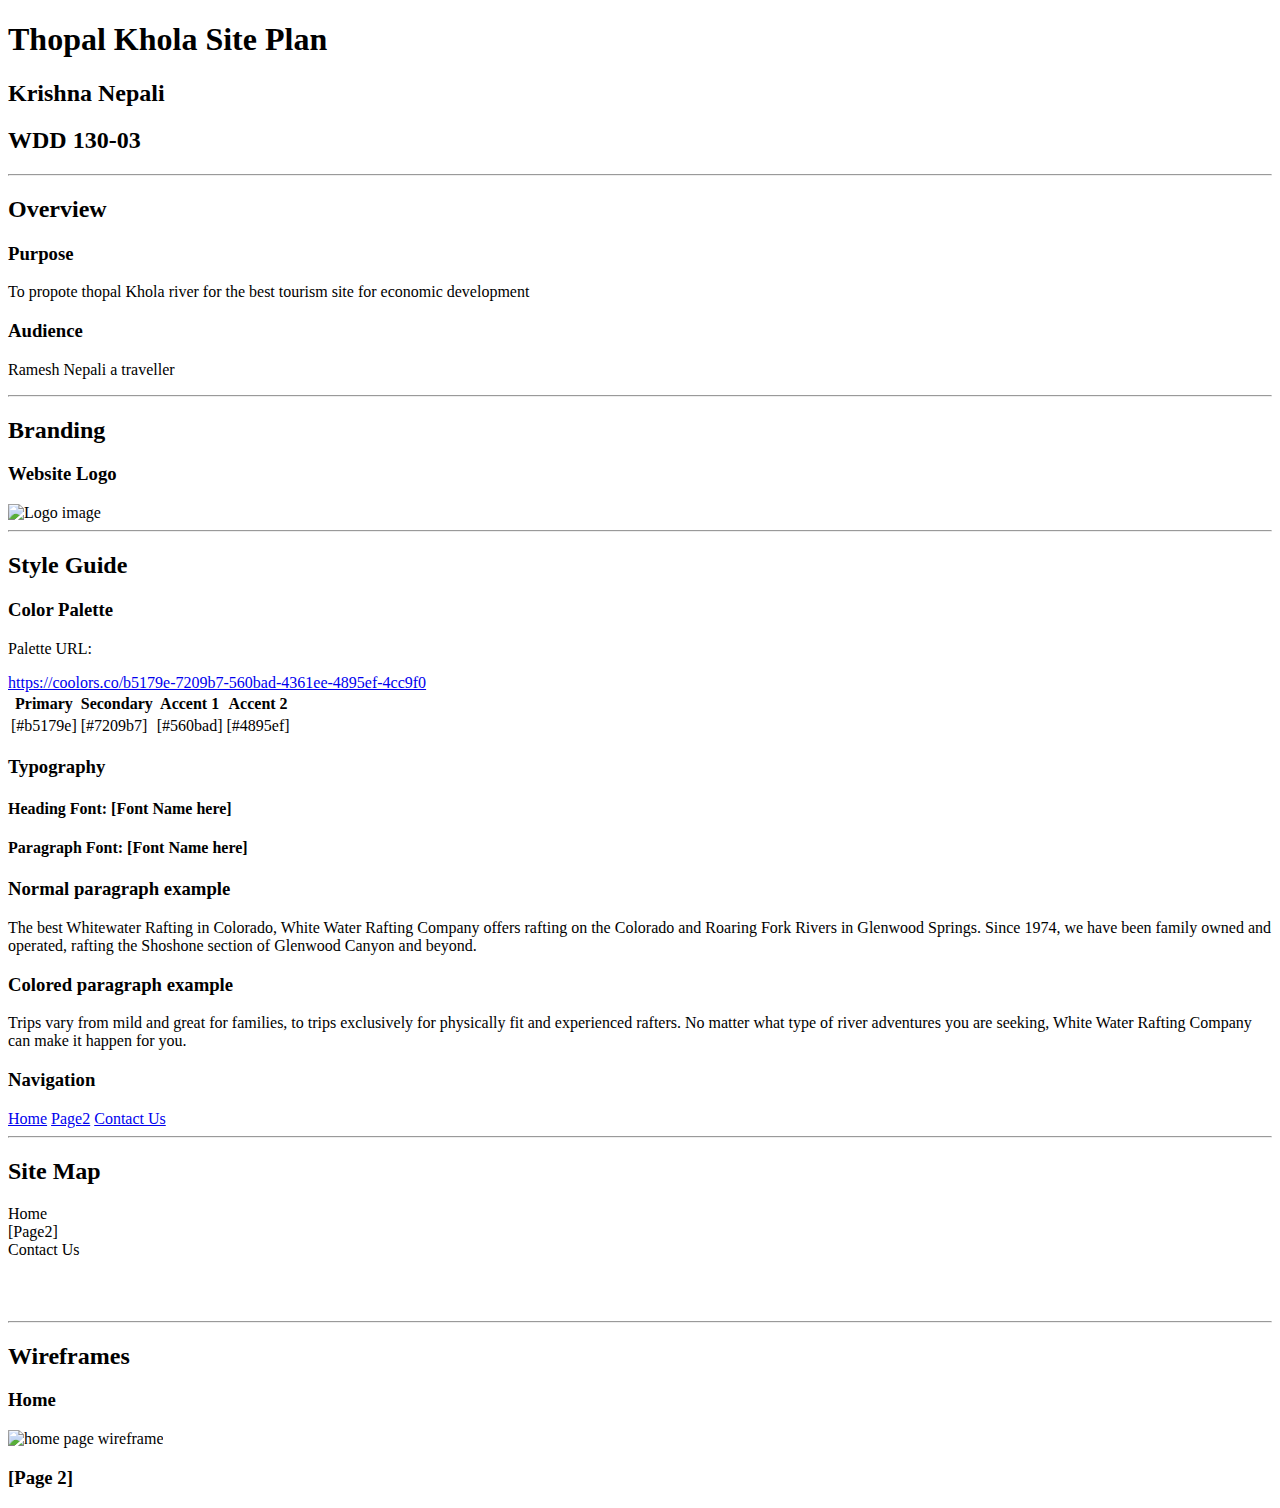
==== wwr/site_plan_rafting.html @ 050ac803 "first commit" ====
<!DOCTYPE html>
<html lang="en-us">

<head>
  <meta charset="utf-8" />
  <title>Site Plan</title>
  <link type="text/css" rel="stylesheet" href="F:\1A#07weekimagecode.py\BYU_IDAHO.py\Web_Fundamental_(WDD130)\week2\Wdd130\wwr\styles\site_plan_rafting.css" />
</head>

<body>
  <header>
    <h1>Thopal Khola Site Plan</h1>
    <h2>Krishna Nepali</h2>
    <h2>WDD 130-03</h2>
    <!-- In the header above, add the name of your site, your name and class number. For example if you are in section 3 you would put WDD 130-03 -->
  </header>
  <main>
    <!-- ------------------------Steps 2-5------------------------------ -->
    <hr />
    <h2>Overview</h2>
    <h3>Purpose</h3>
    <p>To propote thopal Khola river for the best tourism site for economic development</p>
    <!-- change this -->

    <h3>Audience</h3>
    <p>Ramesh Nepali a traveller</p>
    <!-- change this -->

    <hr />
    <h2>Branding</h2>
    <h3>Website Logo</h3>
    <!-- Replace this with some sort of logo for your site.  A logo can be as simple as the name of your site in a nice font :) -->
    <img src="https://F:\1A#07weekimagecode.py\BYU_IDAHO.py\Web_Fundamental_(WDD130)\week2\Wdd130\wwr\images\sunshine_thopalkola_rafting.png" alt="Logo image" />
    <hr />
    <h2>Style Guide</h2>

    <!-- ------------------------Steps 6-9------------------------------ -->

    <h3>Color Palette</h3>
    <!--  The colors you choose for a website are one of the most important decisions you will make. Follow the instructions on the activity in Canvas then return and replace the color codes below with the hex color codes (the 6 digit numbers that show at the bottom of each color) for the colors you have chosen below.  You should have at least 2 colors but do not have to fill in all 4 if you do not need them.  -->

    <!-- Copy and paste the URL to your finished palette below. Replace the href value that is there with yours. Make sure to paste it into both the href value and the content text of the <a> tag -->
    <p>Palette URL:</p>
    <a href=https://coolors.co/b5179e-7209b7-560bad-4361ee-4895ef-4cc9f0
      target="_blank">https://coolors.co/b5179e-7209b7-560bad-4361ee-4895ef-4cc9f0</a>

    <table class="colors">
      <tr>
        <th>Primary</th>
        <th>Secondary</th>
        <th>Accent 1</th>
        <th>Accent 2</th>
      </tr>
      <!-- Replace the numbers in the boxes below with your hex color codes. Then switch to the site-plan.css file and change your colors there as well. -->
      <tr>
        <td class="primary">[#b5179e]</td>
        <td class="secondary">[#7209b7]</td>
        <td class="accent1">[#560bad]</td>
        <td class="accent2">[#4895ef]</td>
      </tr>
    </table>

    <!-- ------------------------Steps 10-12------------------------------ -->

    <h3>Typography</h3>
    <!-- Choose a font for your paragraphs (body copy) and headlines. What font(s) have you chosen? Think also about which of your colors above you might use for background and font colors. -->

    <h4>
      Heading Font: [Font Name here]
      <!-- change this -->
    </h4>
    <h4>
      Paragraph Font: [Font Name here]
      <!-- change this -->
    </h4>
    <h3>Normal paragraph example</h3>
    <p>
      The best Whitewater Rafting in Colorado, White Water Rafting Company
      offers rafting on the Colorado and Roaring Fork Rivers in Glenwood
      Springs. Since 1974, we have been family owned and operated, rafting the
      Shoshone section of Glenwood Canyon and beyond.
    </p>
    <h3>Colored paragraph example</h3>
    <p class="colored">
      Trips vary from mild and great for families, to trips exclusively for
      physically fit and experienced rafters. No matter what type of river
      adventures you are seeking, White Water Rafting Company can make it
      happen for you.
    </p>

    <!-- ------------------------Step 13------------------------------ -->

    <h3>Navigation</h3>
    <!-- Think about how you want your navigation bar to look. In the site-plan.css file change the colors to your colors to get the look you desire. -->
    <nav>
      <a href="#">Home</a>
      <a href="#">Page2</a>
      <a href="#">Contact Us</a>
    </nav>
    <hr />
    <h2>Site Map</h2>
    <div class="sitemap">
      <div class="sm-home">Home</div>
      <div class="sm-page2">
        [Page2]
        <!-- this page will have a name later -->
      </div>
      <div class="sm-page3">Contact Us</div>

      <div class="top">&nbsp;</div>
      <div class="left">&nbsp;</div>
      <div class="right">&nbsp;</div>
    </div>
    <hr />
    <h2>Wireframes</h2>
    <!-- Create an additional wireframe for your site. List it here below the Home page wireframe. -->

    <h3>Home</h3>

    <img src="https://byui-wdd.github.io/wdd130/rafting_images/wireframe_home.png" alt="home page wireframe" />

    <h3>[Page 2]</h3>

    <!-- <img src="#" alt="page 2 wireframe"> -->
  </main>
</body>

</html>
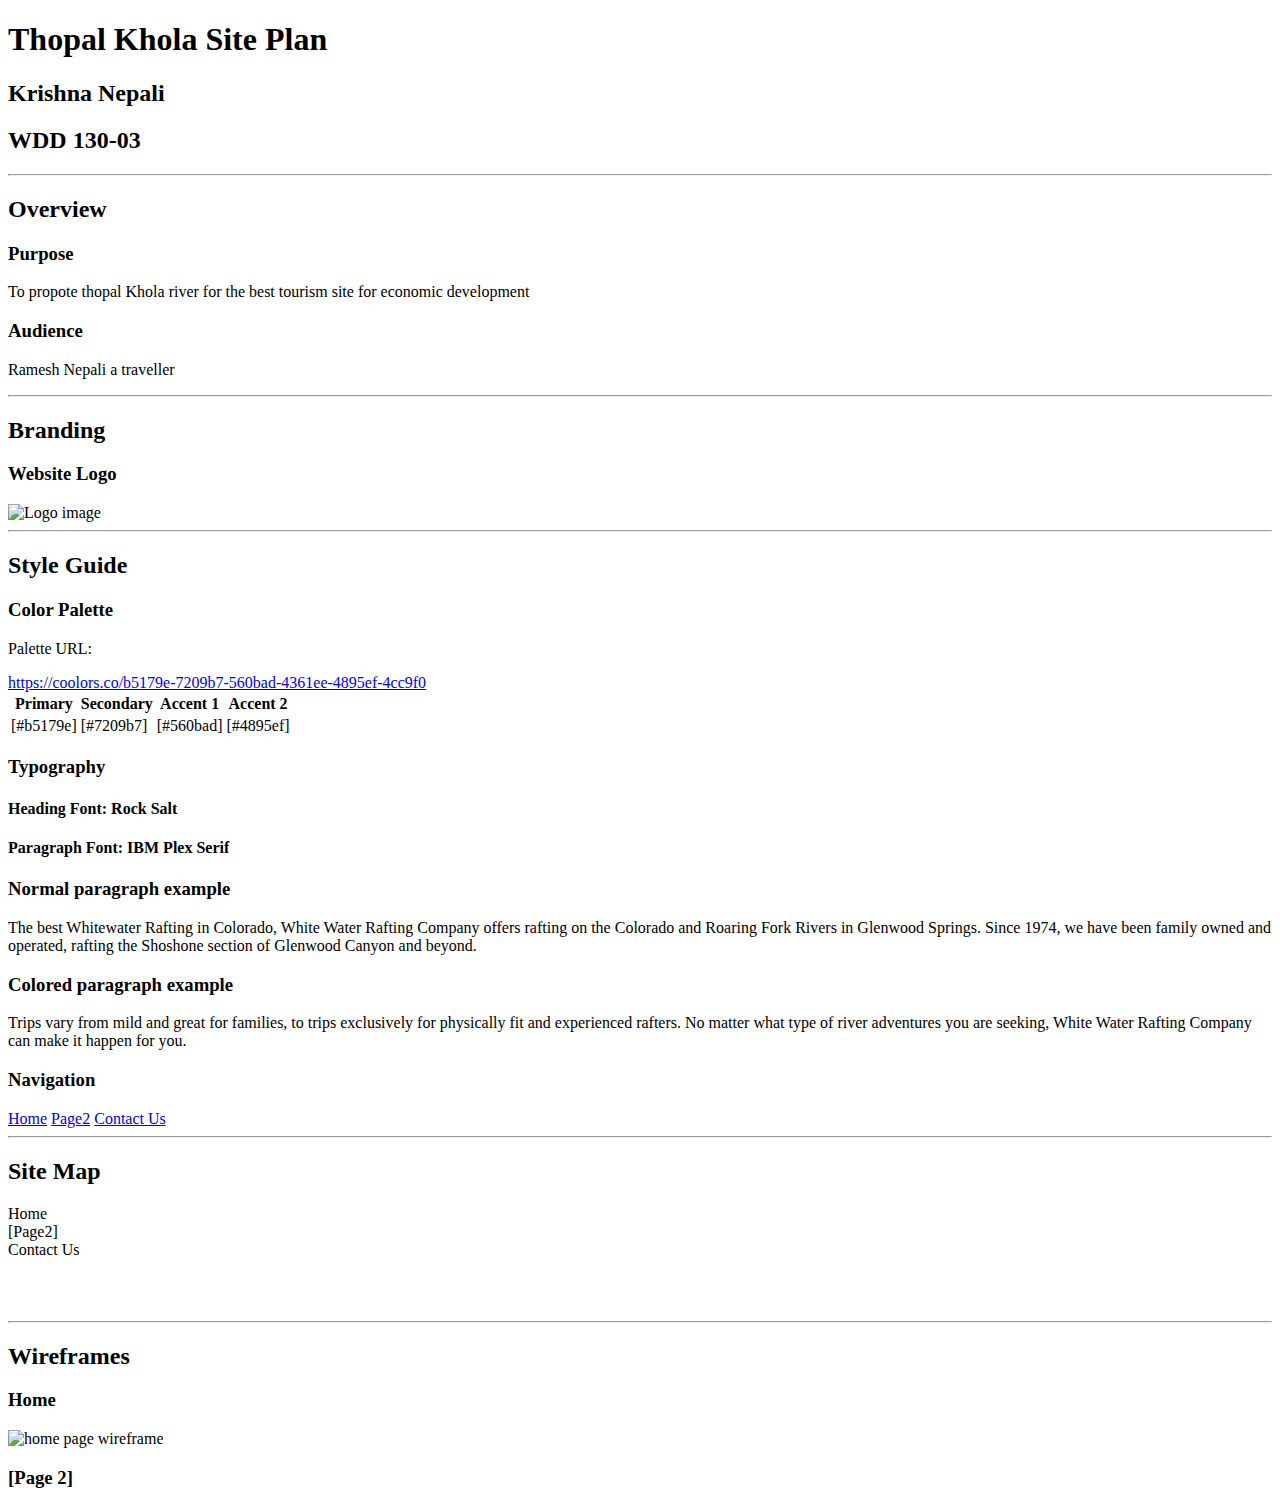
==== commit 31b000e9: "thopal khola" ====
--- a/wwr/site_plan_rafting.html
+++ b/wwr/site_plan_rafting.html
@@ -5,7 +5,7 @@
 <head>
   <meta charset="utf-8" />
   <title>Site Plan</title>
-  <link type="text/css" rel="stylesheet" href="F:\1A#07weekimagecode.py\BYU_IDAHO.py\Web_Fundamental_(WDD130)\week2\Wdd130\wwr\styles\site_plan_rafting.css" />
+  <link type="text/css" rel="stylesheet" href="https//wwr\styles\site_plan_rafting.css" />
 </head>
 
 <body>
@@ -31,7 +31,7 @@
     <h2>Branding</h2>
     <h3>Website Logo</h3>
     <!-- Replace this with some sort of logo for your site.  A logo can be as simple as the name of your site in a nice font :) -->
-    <img src="https://F:\1A#07weekimagecode.py\BYU_IDAHO.py\Web_Fundamental_(WDD130)\week2\Wdd130\wwr\images\sunshine_thopalkola_rafting.png" alt="Logo image" />
+    <img src="images\sunshine_thopalkola_rafting.png" alt="Logo image" />
     <hr />
     <h2>Style Guide</h2>
 
@@ -67,11 +67,11 @@
     <!-- Choose a font for your paragraphs (body copy) and headlines. What font(s) have you chosen? Think also about which of your colors above you might use for background and font colors. -->
 
     <h4>
-      Heading Font: [Font Name here]
+      Heading Font: Rock Salt
       <!-- change this -->
     </h4>
     <h4>
-      Paragraph Font: [Font Name here]
+      Paragraph Font: IBM Plex Serif
       <!-- change this -->
     </h4>
     <h3>Normal paragraph example</h3>
@@ -118,7 +118,7 @@
 
     <h3>Home</h3>
 
-    <img src="https://byui-wdd.github.io/wdd130/rafting_images/wireframe_home.png" alt="home page wireframe" />
+    <img src="https://images\sunshine_thopalkola_rafting.png" alt="home page wireframe" />
 
     <h3>[Page 2]</h3>
 
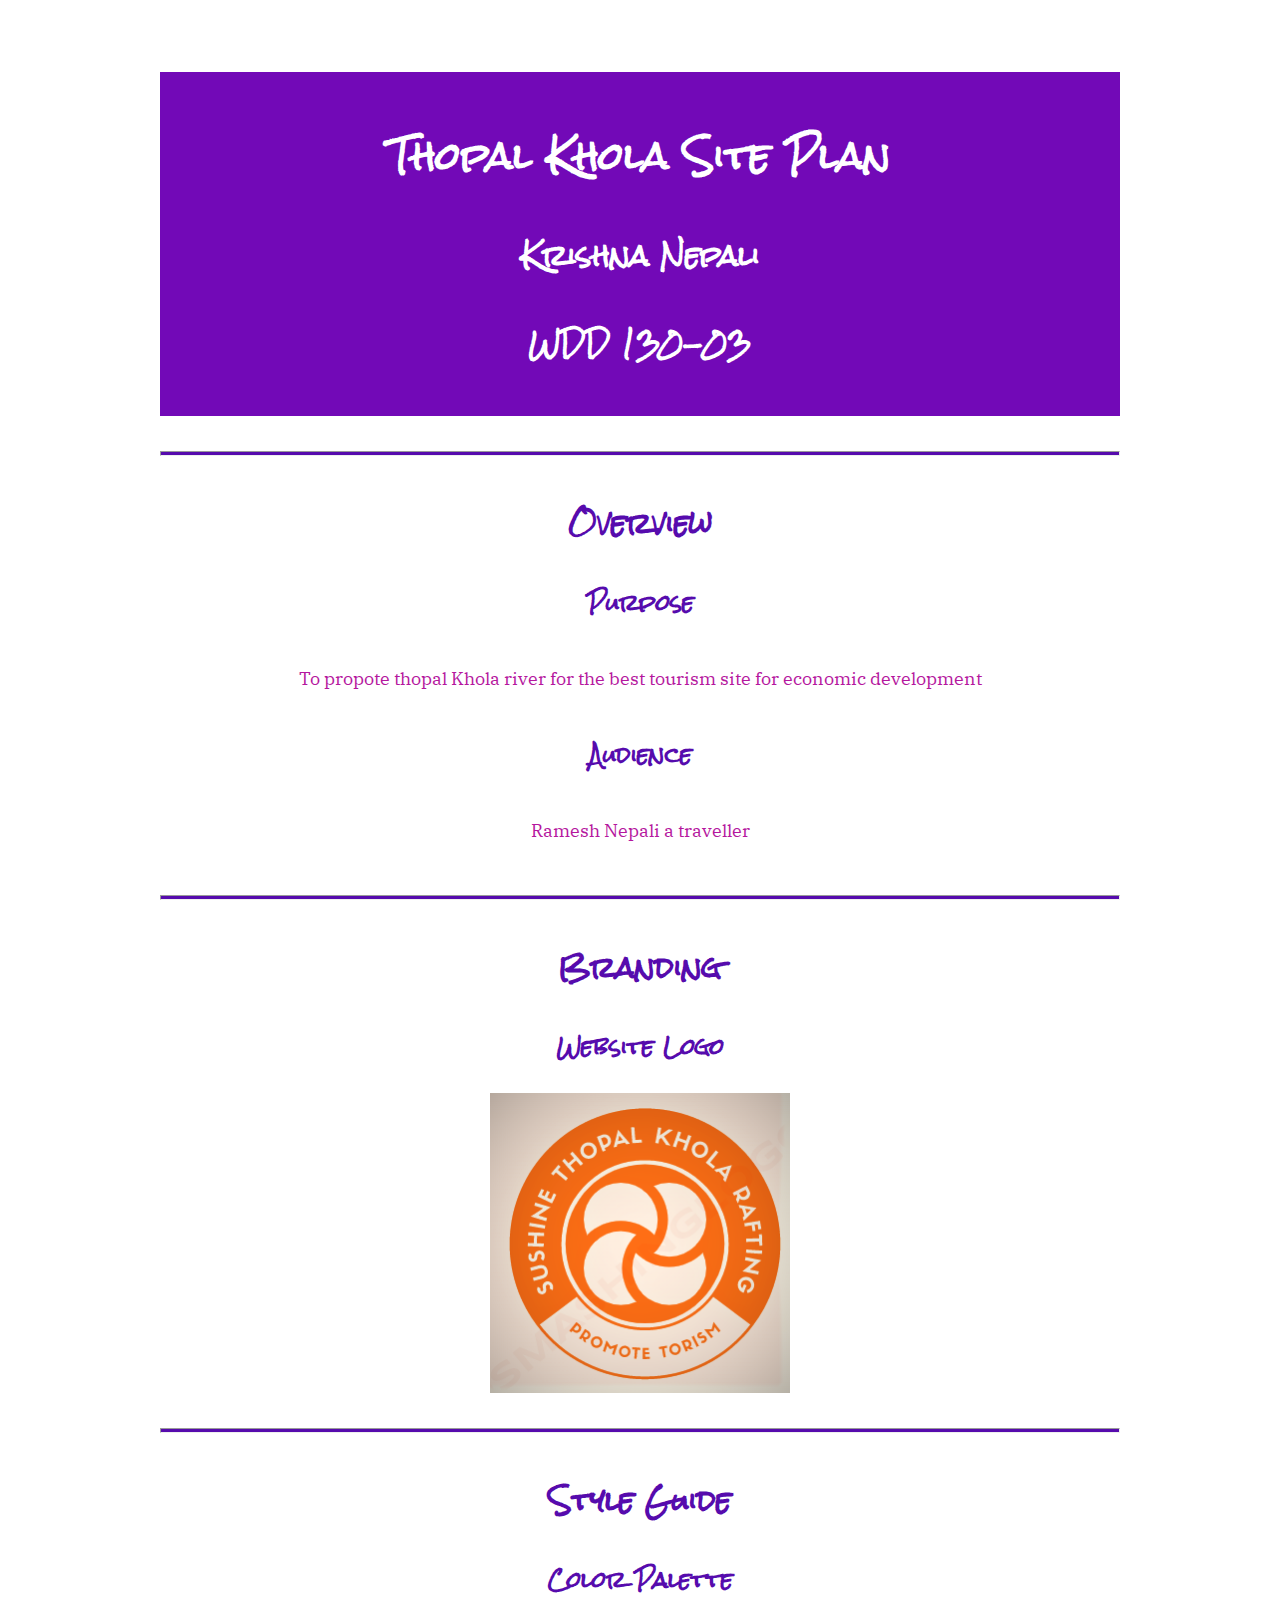
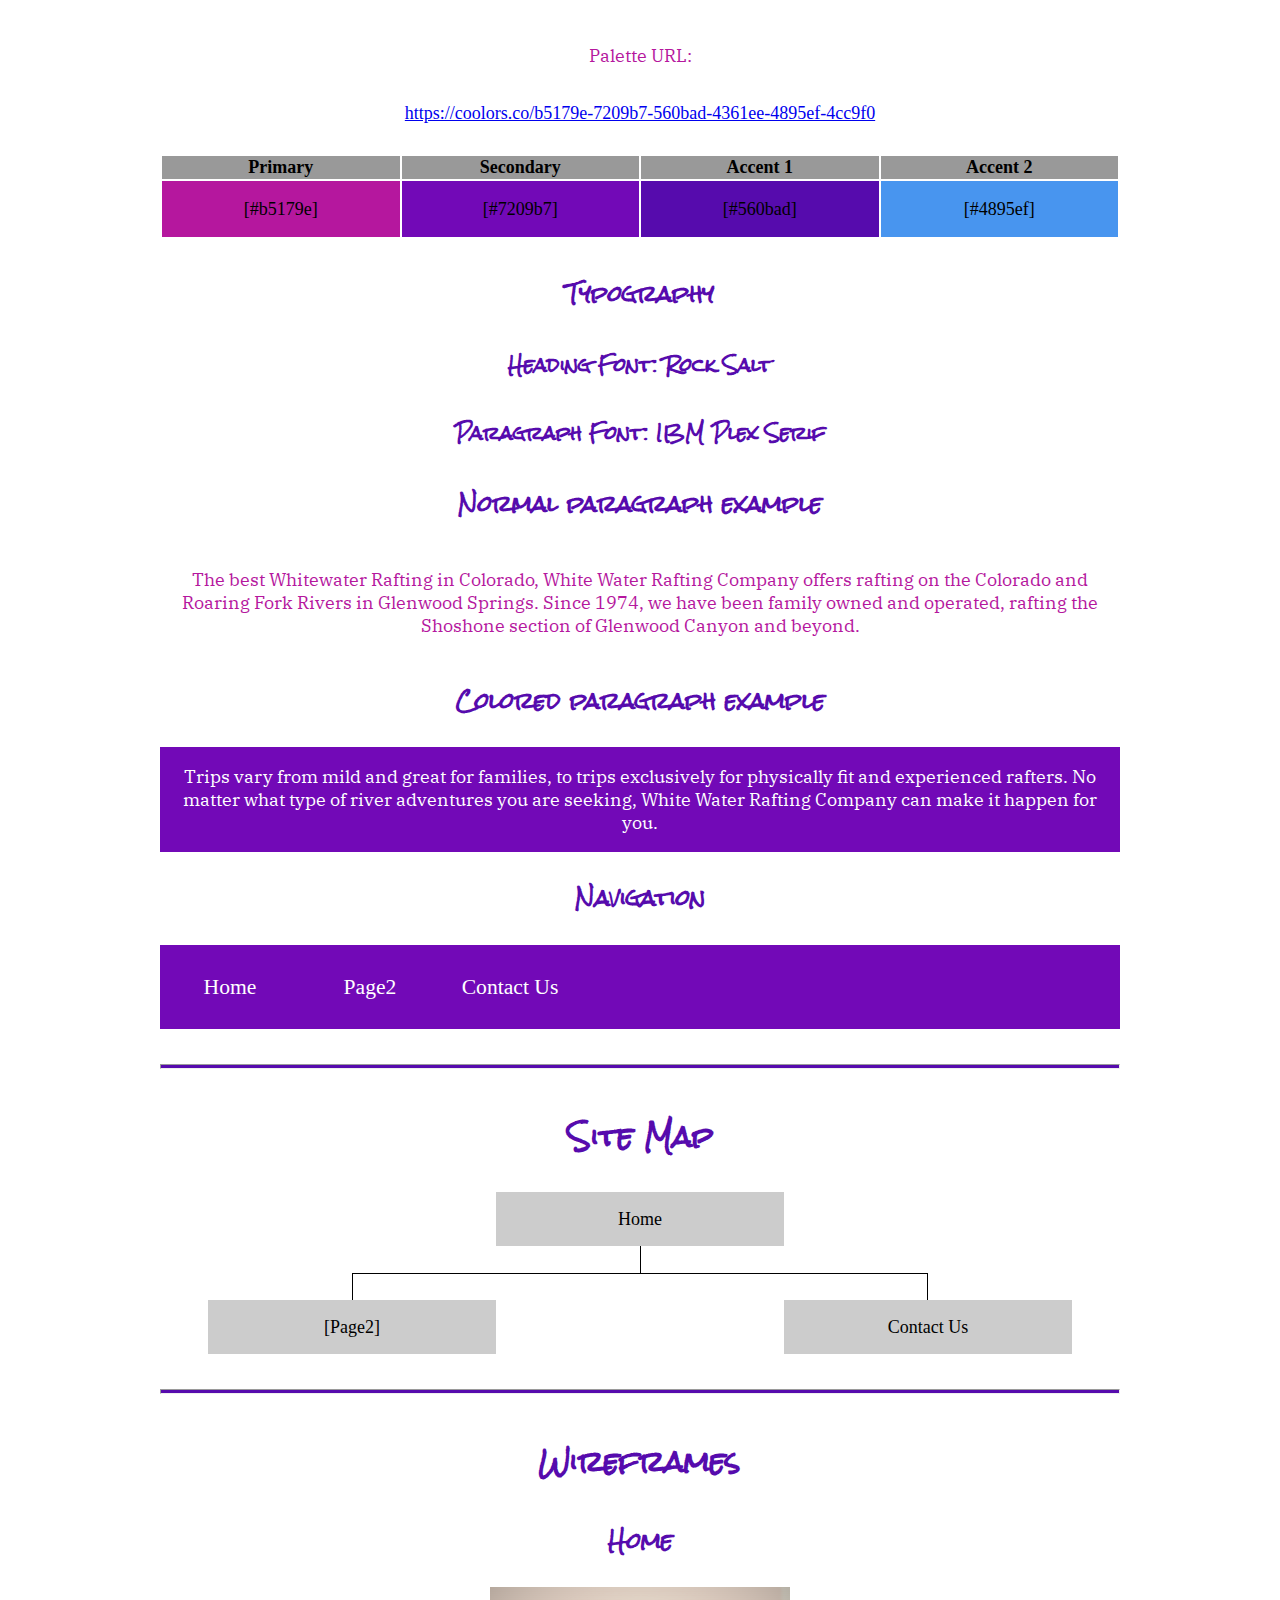
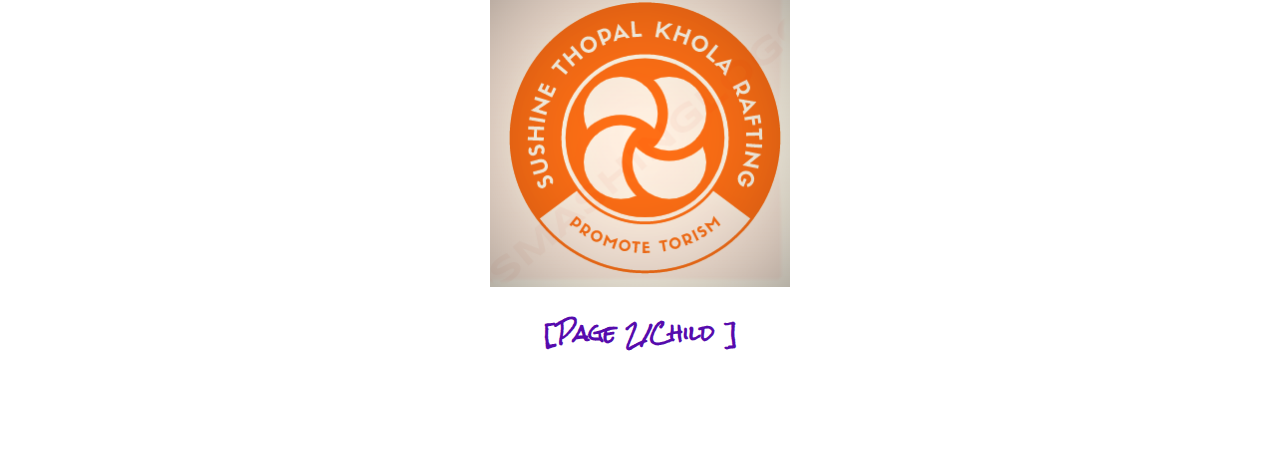
==== commit 052447ad: "Changed made" ====
--- a/wwr/site_plan_rafting.html
+++ b/wwr/site_plan_rafting.html
@@ -5,7 +5,7 @@
 <head>
   <meta charset="utf-8" />
   <title>Site Plan</title>
-  <link type="text/css" rel="stylesheet" href="https//wwr\styles\site_plan_rafting.css" />
+  <link type="text/css" rel="stylesheet" href="styles/site_plan_rafting.css" />
 </head>
 
 <body>
@@ -31,7 +31,7 @@
     <h2>Branding</h2>
     <h3>Website Logo</h3>
     <!-- Replace this with some sort of logo for your site.  A logo can be as simple as the name of your site in a nice font :) -->
-    <img src="images\sunshine_thopalkola_rafting.png" alt="Logo image" />
+    <img src="images/sunshine_thopalkola_rafting.png" alt="Logo image" />
     <hr />
     <h2>Style Guide</h2>
 
@@ -118,9 +118,9 @@
 
     <h3>Home</h3>
 
-    <img src="https://images\sunshine_thopalkola_rafting.png" alt="home page wireframe" />
+    <img src="images/sunshine_thopalkola_rafting.png" alt="home page wireframe" />
 
-    <h3>[Page 2]</h3>
+    <h3>[Page 2/Child ]</h3>
 
     <!-- <img src="#" alt="page 2 wireframe"> -->
   </main>
--- a/wwr/styles/site_plan_rafting.css
+++ b/wwr/styles/site_plan_rafting.css
@@ -0,0 +1,165 @@
+
+/* if you are using any Google fonts change the font names below to your fonts. 
+Any spaces in your font name should be replaced with a +. 
+Fonts are separated by a & */
+@import url('https://fonts.googleapis.com/css2?family=IBM+Plex+Serif:ital,wght@1,300&family=Rock+Salt&display=swap');
+
+:root {
+  /* change the values below to your colors from your palette */
+  --primary-color: #b5179e;
+  --secondary-color: #7209b7;
+  --accent1-color: #560bad;
+  --accent2-color: #4895ef;
+
+  /* change the values below to your chosen font(s) */
+  --heading-font: "Rock Salt";
+  --paragraph-font: IBM Plex Serif, Helvetica, sans-serif;
+
+  /* these colors below should be chosen from among your palette colors above */
+  --headline-color-on-white: #560bad;  /* headlines on a white background */ 
+  --headline-color-on-color: white; /* headlines on a colored background */ 
+  --paragraph-color-on-white: #b5179e; /* paragraph text on a white background */ 
+  --paragraph-color-on-color: white; /* paragraph text on a colored background */ 
+  --paragraph-background-color: #7209b7;
+  --nav-link-color: white;
+  --nav-background-color: #7209b7;
+  --nav-hover-link-color: white;
+  --nav-hover-background-color: #4895ef;
+}
+
+
+/*  Look around below...but DON'T CHANGE ANYTHING! */
+
+body {
+  max-width: 960px;
+  margin: 0 auto;
+  padding: 4em;
+  font-size: 18px;
+  text-align: center;
+}
+img {
+  display: block;
+  margin: 0 auto;
+  max-width: 300px;
+}
+h1, h2, h3, h4, h5, h6 {
+  font-family: var(--heading-font);
+  color: var(--headline-color-on-white);
+}
+h2 {
+  text-align: center;
+}
+hr {
+  height: 3px;
+  margin: 35px 0;
+  background: var(--accent1-color);
+}
+header {
+  padding: 1em;
+  text-align: center;
+  color: var(--headline-color-on-color);
+  background-color: var(--paragraph-background-color);
+}
+header > h1, header > h2 {
+  color: var(--headline-color-on-color);
+}
+p {
+  font-family: var(--paragraph-font);
+  color: var(--paragraph-color-on-white);
+  padding: 1em;
+}
+.colors {
+  width: 100%;
+  min-width: 350px;
+  margin: 30px auto;
+  text-align: center;
+}
+.colors th {
+  background-color: #999;
+}
+.colors td{
+  width: 25%;
+  height: 3em;
+}
+.primary {
+  background-color: var(--primary-color);
+}
+.secondary {
+  background-color: var(--secondary-color);
+}
+.accent1 {
+  background-color: var(--accent1-color);
+}
+.accent2{
+  background-color: var(--accent2-color);
+}
+p.colored {
+  background-color: var(--paragraph-background-color);
+  color: var(--paragraph-color-on-color);
+}
+nav {
+  background-color: var(--nav-background-color);
+  line-height: 3em;
+  text-align: center;
+  font-size: 1.2em;
+}
+nav  {
+  list-style-type: none;
+  display: flex;
+}
+nav a {
+  padding:1em;
+  min-width: 120px;
+  text-decoration: none;
+  padding: 10px;
+}
+nav a:link, nav a:visited {
+  color: var(--nav-link-color);
+}
+nav a:hover {
+  color: var(--nav-hover-link-color);
+  background-color: var(--nav-hover-background-color);
+}
+.sitemap {
+  display: grid;
+  justify-content: center;
+
+  grid-template-columns: repeat(6, 15%);
+  grid-template-rows: 3em 1.5em 1.5em 3em;
+  grid-template-areas: ". . home home . ."
+    ". . . top . ."
+    ". left left right right ."
+    "page2 page2 . . page3 page3";
+}
+.sitemap > div {
+  text-align: center;
+}
+.sm-home {
+  grid-area: home;
+  background-color: #ccc;
+  line-height: 3em;
+}
+.sm-page2 {
+  grid-area: page2;
+  background-color: #ccc;
+  line-height: 3em;
+}
+.sm-page3 {
+  grid-area: page3;
+  background-color: #ccc;
+  line-height: 3em;
+}
+.top {
+  grid-area: top;
+  border-left: 1px solid;
+}
+.left {
+  grid-area: left;
+  border-top: 1px solid;
+  border-left: 1px solid;
+}
+.right {
+  grid-area: right;
+  border-top: 1px solid;
+  border-right: 1px solid;
+}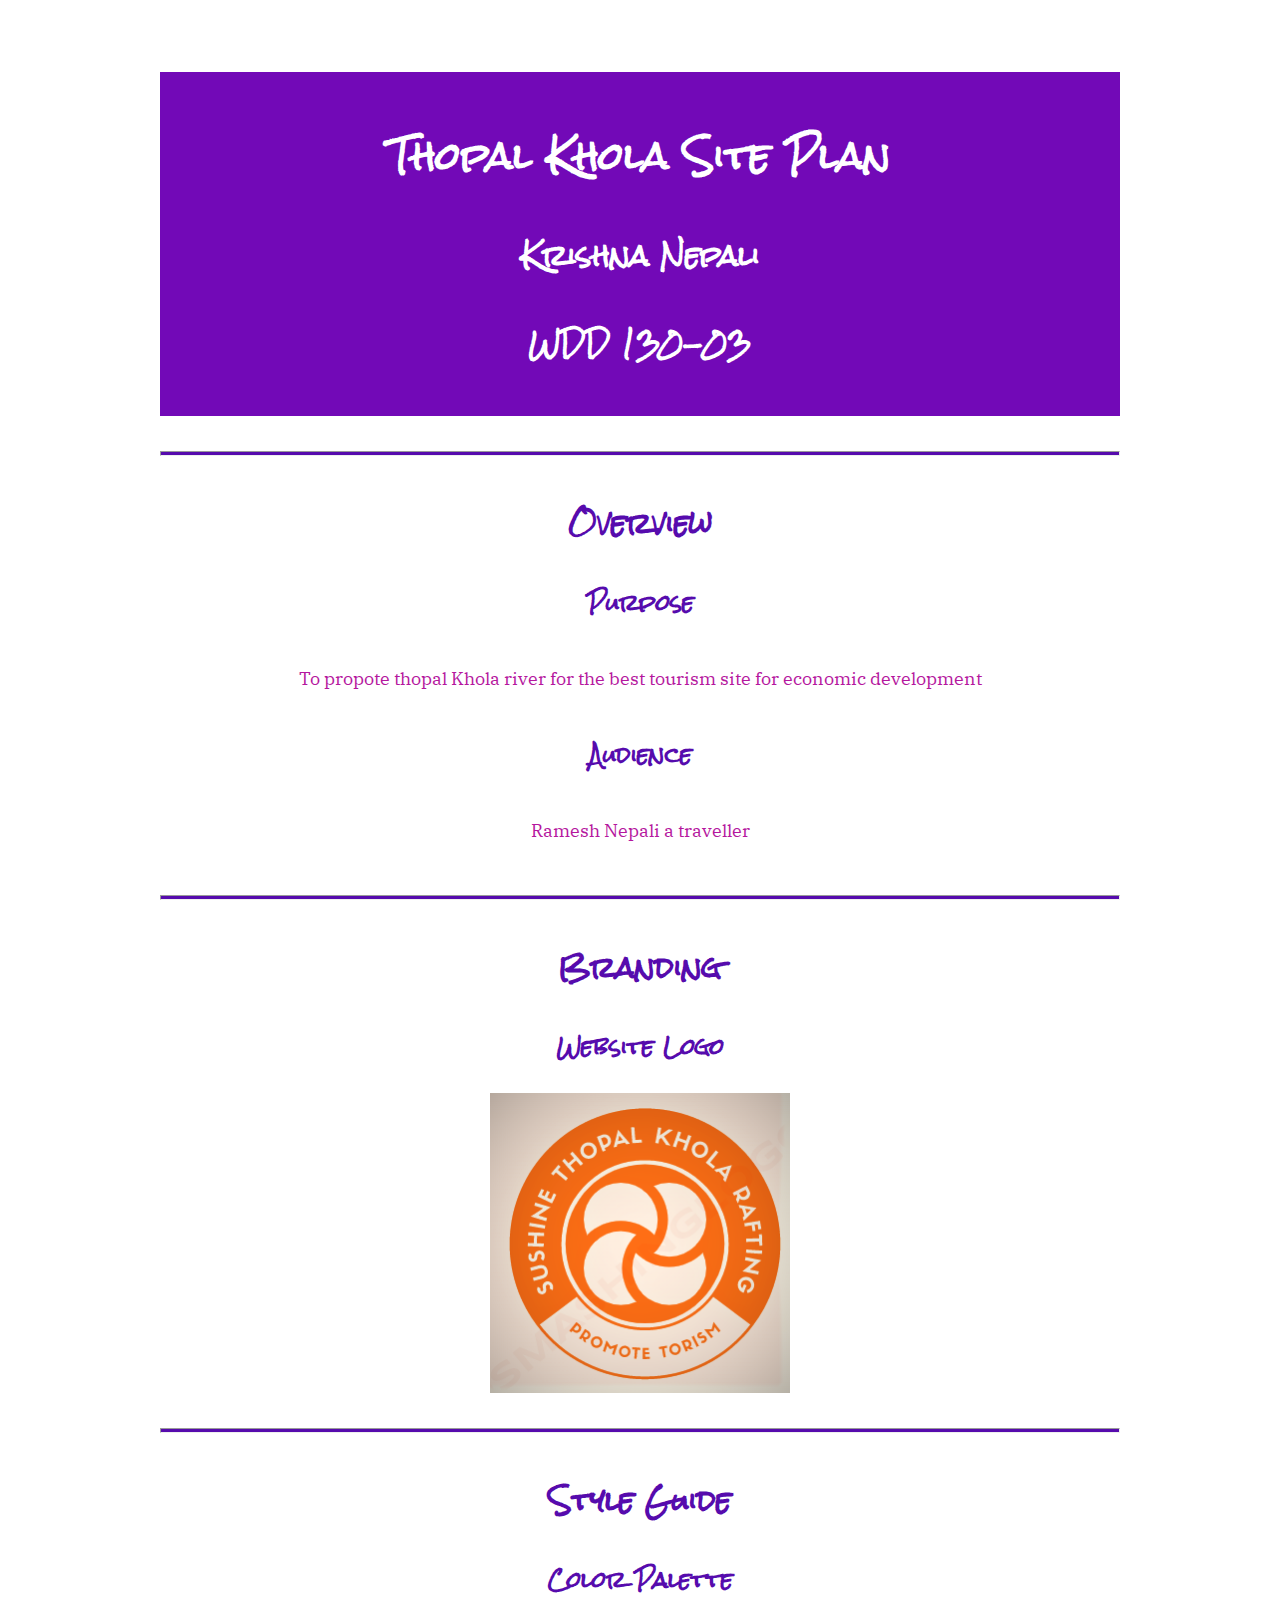
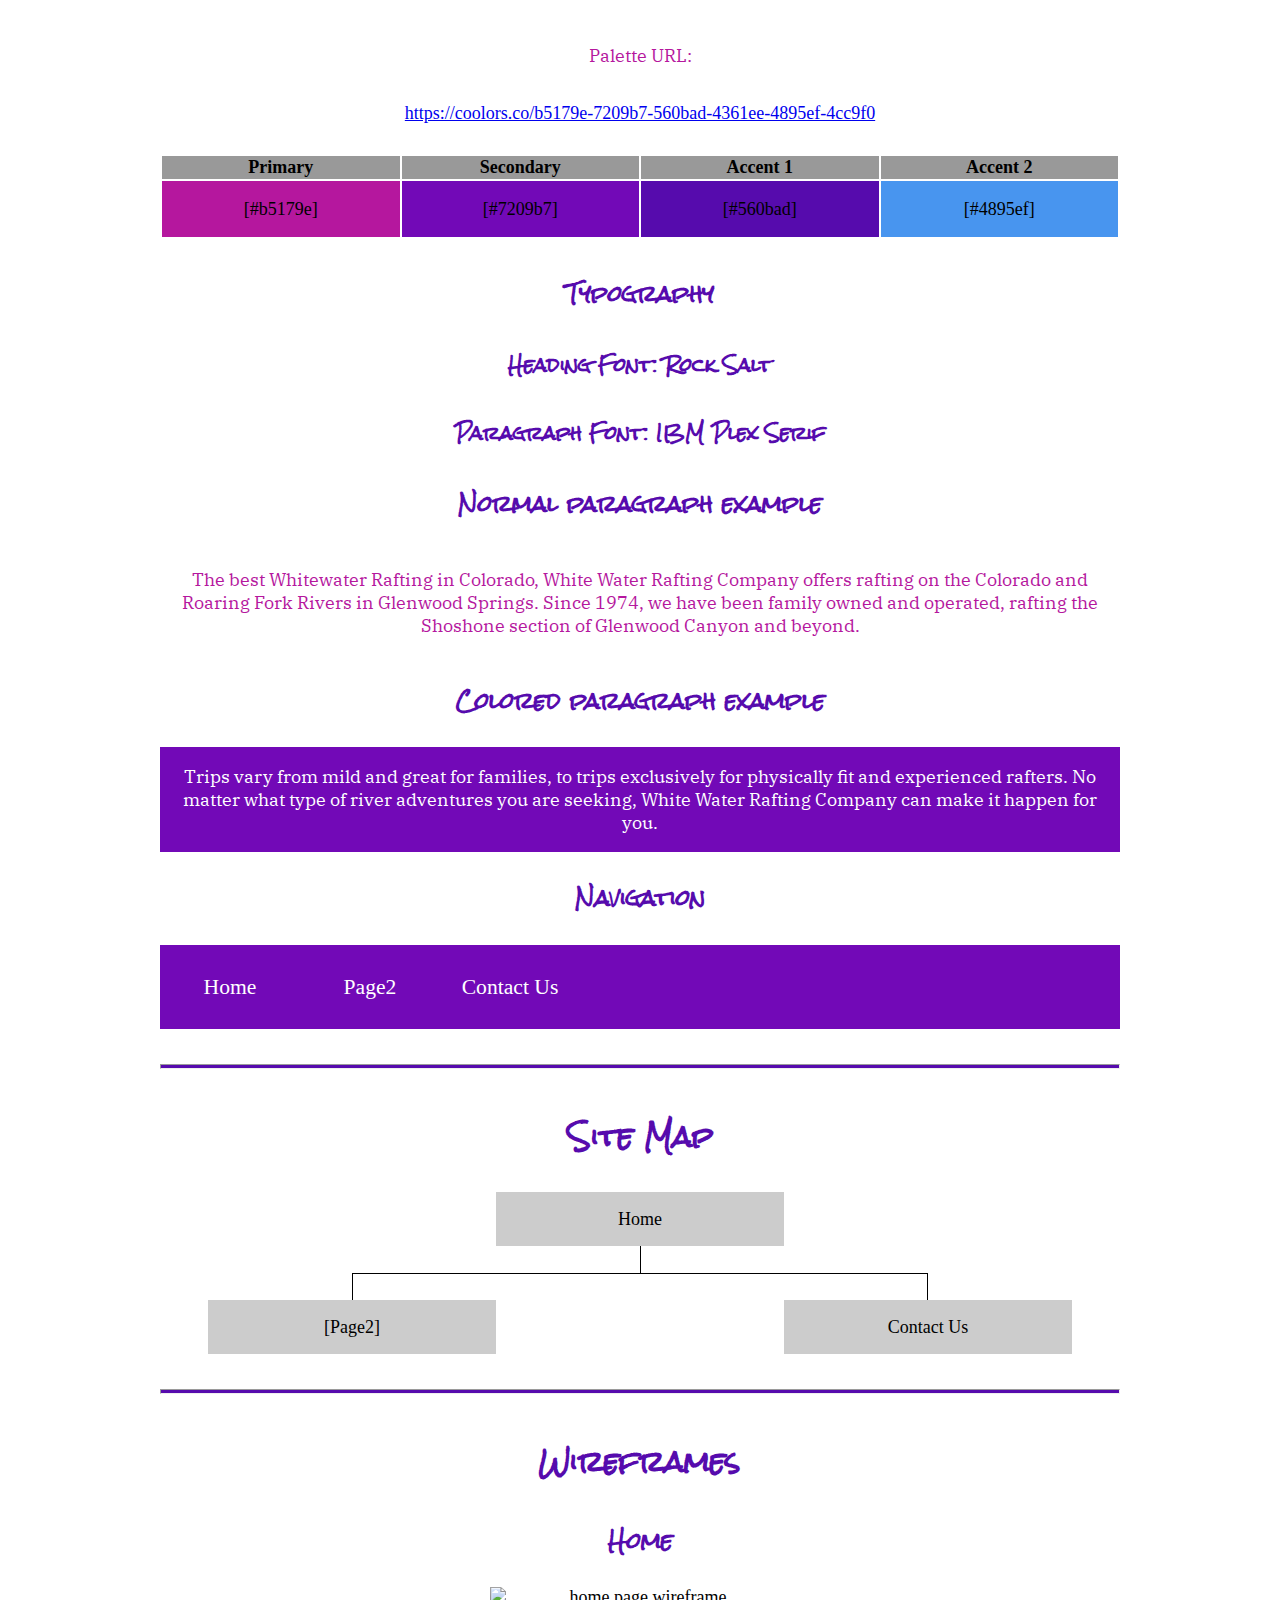
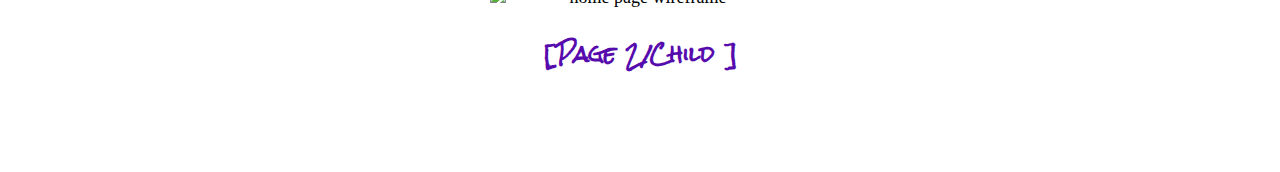
==== commit 1370d09e: "image changed" ====
--- a/wwr/site_plan_rafting.html
+++ b/wwr/site_plan_rafting.html
@@ -118,7 +118,7 @@
 
     <h3>Home</h3>
 
-    <img src="images/sunshine_thopalkola_rafting.png" alt="home page wireframe" />
+    <img src="https://byui-wdd.github.io/wdd130/rafting_images/wireframe_home.png" alt="home page wireframe" />
 
     <h3>[Page 2/Child ]</h3>
 
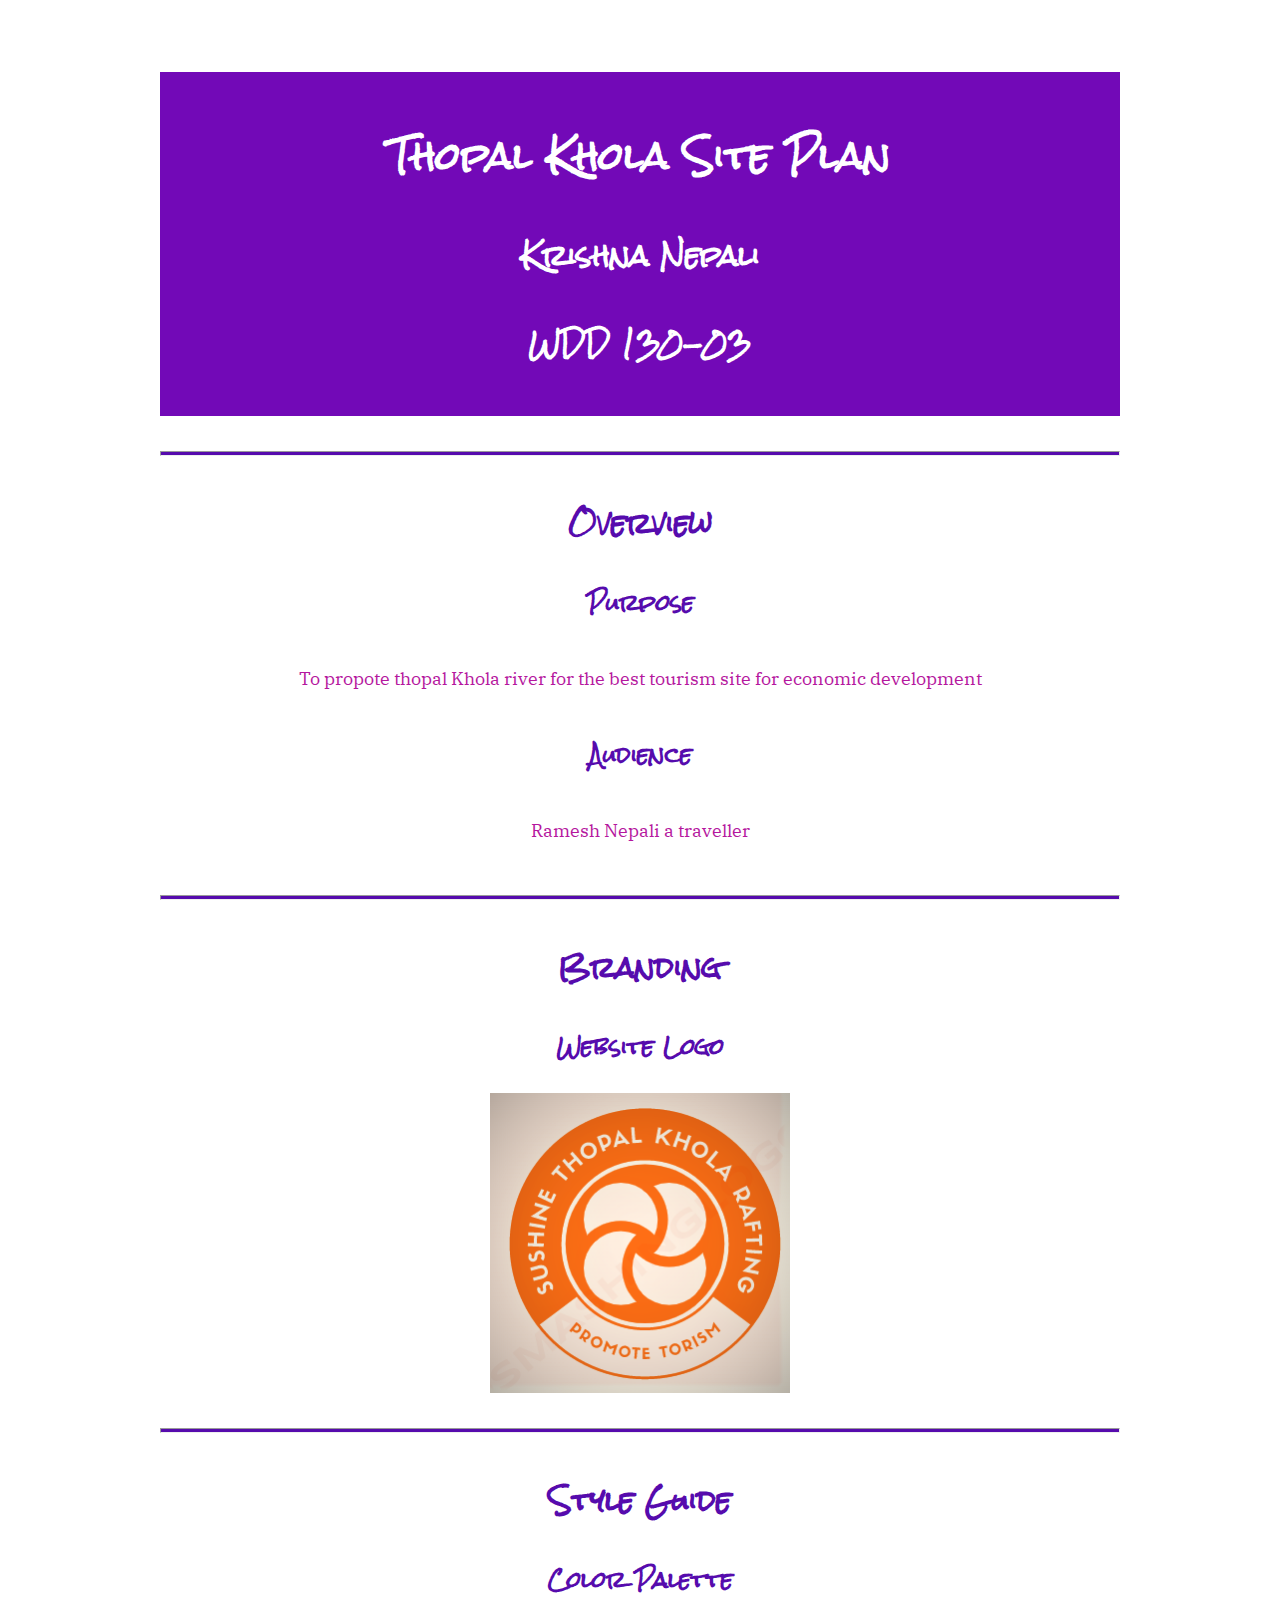
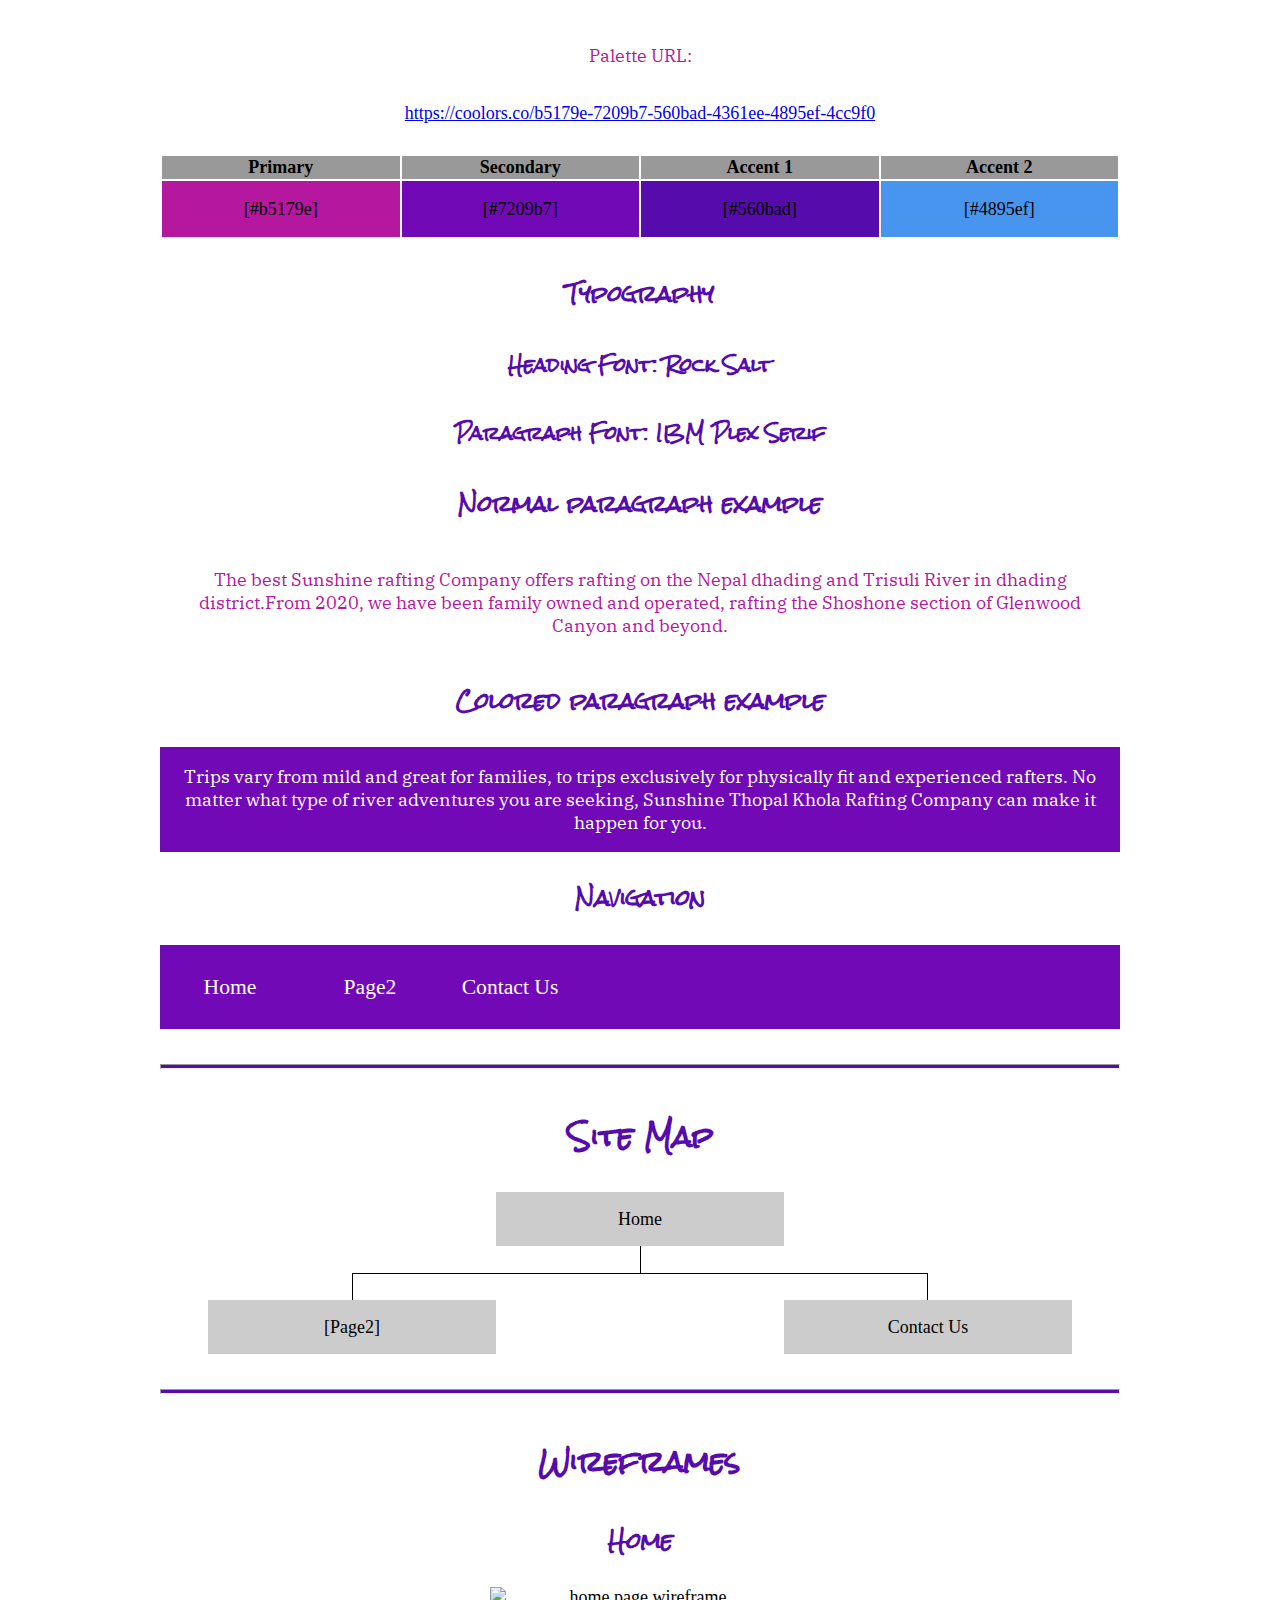
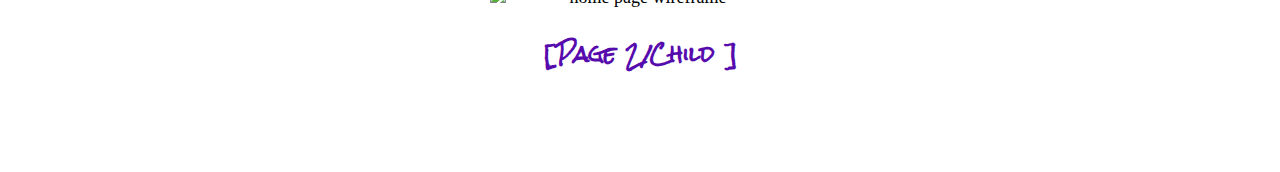
==== commit 06c3fca6: "paragraph changed" ====
--- a/wwr/site_plan_rafting.html
+++ b/wwr/site_plan_rafting.html
@@ -76,16 +76,15 @@
     </h4>
     <h3>Normal paragraph example</h3>
     <p>
-      The best Whitewater Rafting in Colorado, White Water Rafting Company
-      offers rafting on the Colorado and Roaring Fork Rivers in Glenwood
-      Springs. Since 1974, we have been family owned and operated, rafting the
+      The best Sunshine rafting Company
+      offers rafting on the Nepal dhading and Trisuli River in dhading district.From 2020, we have been family owned and operated, rafting the
       Shoshone section of Glenwood Canyon and beyond.
     </p>
     <h3>Colored paragraph example</h3>
     <p class="colored">
       Trips vary from mild and great for families, to trips exclusively for
       physically fit and experienced rafters. No matter what type of river
-      adventures you are seeking, White Water Rafting Company can make it
+      adventures you are seeking, Sunshine Thopal Khola Rafting Company can make it
       happen for you.
     </p>
 
